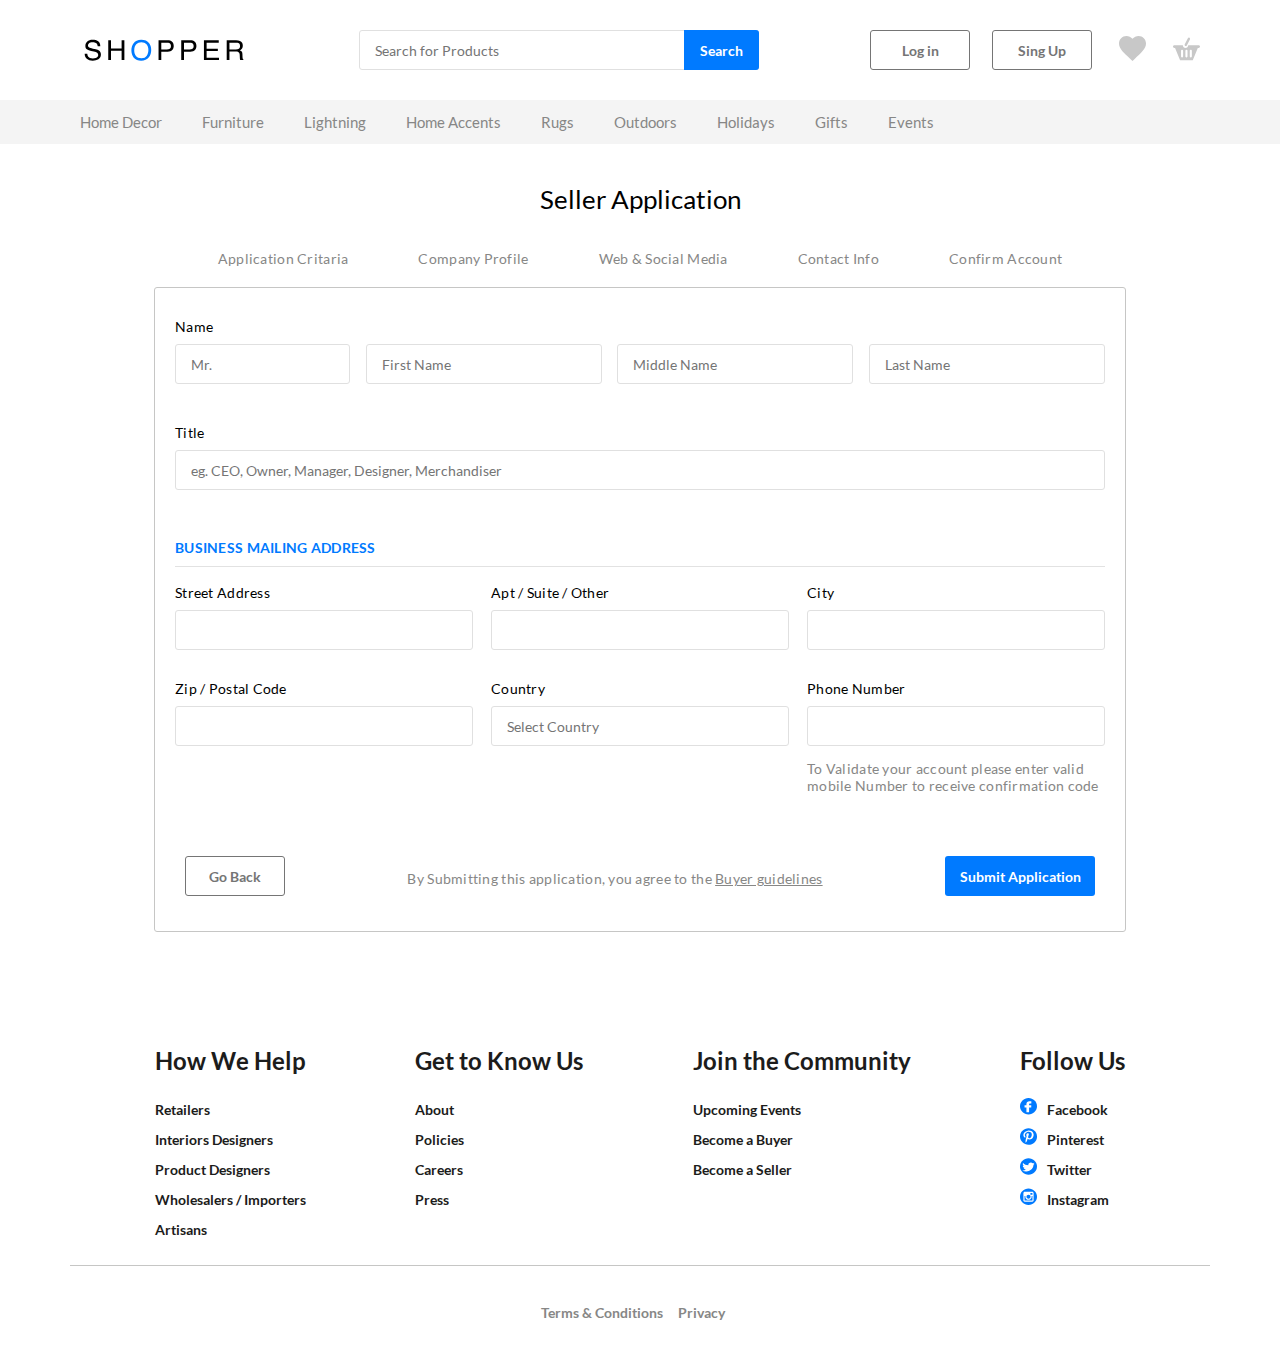
==== html3/index.html @ 13ced425 "html3" ====
<!DOCTYPE html>
<html lang="en">
<head>
  <meta charset="UTF-8">
  <meta name="viewport" content="width=device-width, initial-scale=1.0">
  <link rel="stylesheet" href="styles/normalize.css">
  <link rel="stylesheet" href="styles/style.css">
  <title>Shopper</title>
</head>
<body class="page">

  <header class="header">
    <div class="header__main">
      <img src="images/logo.svg" class="logo" alt="">
      <div class="form">
        <input class="input header__input" placeholder="Search for Products" type="search">
        <button class="button header__button button_color_blue" type="submit">Search</button>
      </div>
      <div class="login">
        <button class="button">Log in</button>
        <button class="button">Sing Up</button>
      </div>
      <div class="icons">
        <a href="" class="link"><img src="images/shortlist-icon.svg" class="header__image" alt=""></a>
        <a href="" class="link"><img src="images/Cart-icon.svg" class="header__image" alt=""></a>
      </div>
    </div>
    <nav class="header__sub">
      <a href="" class="link header__link">Home Decor</a>
      <a href="" class="link header__link">Furniture</a>
      <a href="" class="link header__link">Lightning</a>
      <a href="" class="link header__link">Home Accents</a>
      <a href="" class="link header__link">Rugs</a>
      <a href="" class="link header__link">Outdoors</a>
      <a href="" class="link header__link">Holidays</a>
      <a href="" class="link header__link">Gifts</a>
      <a href="" class="link header__link">Events</a>
    </nav>
  </header>

  <section class="content">
    <h1 class="title">Seller Application</h1>
    <nav class="menu">
      <a href="" class="link content__link">Application Critaria</a>
      <a href="" class="link content__link">Company Profile</a>
      <a href="" class="link content__link">Web & Social Media</a>
      <a href="" class="link content__link">Contact Info</a>
      <a href="" class="link content__link">Confirm Account</a>
    </nav>
    <div class="base">
      <p class="label">Name</p>
      <div class="name__form">
        <input type="text" class="input base__input" placeholder="Mr.">
        <input type="text" class="input base__input input_value_name" placeholder="First Name">
        <input type="text" class="input base__input input_value_name" placeholder="Middle Name">
        <input type="text" class="input base__input input_value_name" placeholder="Last Name">
      </div>
      <p class="label">Title</p>
      <input class="input base__input input_value_title" placeholder="eg. CEO, Owner, Manager, Designer, Merchandiser">
      <h2 class="base__subtitle">Business mailing address</h2>
      <div class="line"></div>
      <div class="contacts">
        <div class="contacts__form">
          <p class="label">Street Address</p>
          <input id="bla" type="text" class="input input_value_contact">
        </div>
        <div class="contacts__form">
          <p class="label">Apt / Suite / Other</p>
          <input type="text" class="input input_value_contact">
        </div>
        <div class="contacts__form">
          <p class="label">City</p>
          <input type="text" class="input input_value_contact">
        </div>
        <div class="contacts__form">
          <p class="label">Zip / Postal Code</p>
          <input type="number" class="input input_value_contact">
        </div>
        <div class="contacts__form">
          <p class="label">Country</p>
          <input type="text" class="input input_value_contact" placeholder="Select Country">
        </div>
        <div class="contacts__form">
          <p class="label">Phone Number</p>
          <input type="tel" class="input input_value_contact">
          <p class="comment">To Validate your account please enter valid mobile Number to receive confirmation code</p>
        </div>
      </div>
      <div class="base__bottom">
        <button class="button">Go Back</button>
        <p class="comment">By Submitting this application, you agree to the <a href="" class="link base__link">Buyer guidelines</a></p>
        <button class="button button__submit button_color_blue">Submit Application</button>
      </div>
    </div>
  </section>

  <footer class="footer">
    <div class="footer__container">
      <div class="navigation">
        <h2 class="footer__sibtitle">How We Help</h2>
        <ul class="clear-ul footer__links">
          <li class="clear-li"><a href="" class="link footer__link">Retailers</a></li>
          <li class="clear-li"><a href="" class="link footer__link">Interiors Designers</a></li>
          <li class="clear-li"><a href="" class="link footer__link">Product Designers</a></li>
          <li class="clear-li"><a href="" class="link footer__link">Wholesalers / Importers</a></li>
          <li class="clear-li"><a href="" class="link footer__link">Artisans</a></li>
        </ul>
      </div>
      <div class="navigation">
        <h2 class="footer__sibtitle">Get to Know Us</h2>
        <ul class="clear-ul footer__links">
          <li class="clear-li"><a href="" class="link footer__link">About</a></li>
          <li class="clear-li"><a href="" class="link footer__link">Policies</a></li>
          <li class="clear-li"><a href="" class="link footer__link">Careers</a></li>
          <li class="clear-li"><a href="" class="link footer__link">Press</a></li>
        </ul>
      </div>
      <div class="navigation">
        <h2 class="subtitle footer__sibtitle">Join the Community</h2>
        <ul class="clear-ul footer__links">
          <li class="clear-li"><a href="" class="link footer__link">Upcoming Events</a></li>
          <li class="clear-li"><a href="" class="link footer__link">Become a Buyer</a></li>
          <li class="clear-li"><a href="" class="link footer__link">Become a Seller</a></li>
        </ul>
      </div>
      <div class="navigation">
        <h2 class="subtitle footer__sibtitle">Follow Us</h2>
        <ul class="clear-ul footer__links">
          <li class="clear-li"><a href="" class="link footer__link"><img src="images/facebook.svg" class="footer__image" alt="">Facebook</a></li>
          <li class="clear-li"><a href="" class="link footer__link"><img src="images/pinterest.svg" class="footer__image" alt="">Pinterest</a></li>
          <li class="clear-li"><a href="" class="link footer__link"><img src="images/twitter.svg" class="footer__image" alt="">Twitter</a></li>
          <li class="clear-li"><a href="" class="link footer__link"><img src="images/instagram.svg" class="footer__image" alt="">Instagram</a></li>
        </ul>
      </div>
    </div>
    <div class="line footer__line"></div>
    <div class="footer__sub">
      <p class="footer__text">Terms & Conditions</p>
      <p class="footer__text">Privacy</p>
    </div>
  </footer>

</body>
</html>
---- html3/styles/style.css ----
@font-face {
  src: url("../fonts/Lato/Lato-Regular.ttf") format("truetype");
  font-family: Lato;
  font-weight: normal;
}

@font-face {
  src: url("../fonts/Lato/Lato-Bold.ttf") format("truetype");
  font-family: Lato;
  font-weight: bold;
}

@font-face {
  src: url("../fonts/Lato/Lato-Light.ttf.ttf") format("truetype");
  font-family: Lato;
  font-weight: 600;
}

@font-face {
  src: url("../fonts/Roboto/Roboto-Regular.ttf") format("truetype");
  font-family: Roboto;
  font-weight: normal;
}

@font-face {
  src: url("../fonts/Roboto/Roboto-Bold.ttf.ttf") format("truetype");
  font-family: Roboto;
  font-weight: bold;
}

.clear-li {
  list-style-type: none;
}

.clear-ul {
  padding-left: 0;
  margin: 0;
}

.link {
  text-decoration: none;
  color: #878786;
}

.link:hover {
  color: #007AFF;
}

.form {
  position: relative;
  width: 400px;
  margin: 0 auto;
}

.input {
  box-sizing: border-box;
  height: 40px;
  font-family: Lato;
  font-style: normal;
  font-weight: normal;
  font-size: 14px;
  line-height: 17px;
  padding-left: 15px;
  outline: none;
  background: #fff;
  border: 1px solid #E0E0E0;
  border-radius: 3px;
}

.button {
  box-sizing: border-box;
  color: #757575;
  margin: 0;
  height: 40px;
  border: 1px solid #757575;
  border-radius: 3px;
  font-style: normal;
  font-weight: bold;
  font-size: 14px;
  line-height: 17px;
  background-color: #fff;
  cursor: pointer;
  width: 100px;
}

.button_color_blue {
  background-color: #007AFF;
  border: none;
  color: #fff;
}

.label {
  font-family: Lato;
  font-style: normal;
  font-weight: normal;
  font-size: 14.004px;
  line-height: 17px;
  letter-spacing: 0.28008px;
  margin: 0 0 9px 0;
}

.base__link {
  text-decoration: underline;
}

.base__link:hover {
  color: #878786;
}

.page {
  margin: 0 auto;
  font-family: 'Lato', 'Roboto', Arial, sans-serif;
  display: flex;
  flex-direction: column;
  align-items: center;
}

.header {
  width: 100%;
  display: flex;
  flex-direction: column;
}

.header__main {
  display: flex;
  align-items: center;
  justify-content: space-between;
  padding: 30px 80px;
}

.logo {
  width: 168px;
  height: 22.7px;
}

.search {
  display: flex;
  justify-content: center;
  width: 400px;
  height: 43px;
}

.header__input {
  width: 100%;
}

.header__button {
  width: 75px;
  position: absolute;
  top: 0;
  right: 0px;
  border-radius: 0 3px 3px 0;
}

.login {
  display: flex;
  justify-content: space-between;
  width: 222px;
}

.icons {
  width: 81px;
  display: flex;
  justify-content: space-between;
  margin-left: 27px;
}

.header__image {
  width: 27px;
  height: 27px;
}

.header__sub {
  background-color: #F4F4F4;
  padding: 13px 80px;
  display: flex;
  justify-content: flex-start;
}

.header__link {
  color: #878786;
  margin-right: 40px;
  font-family: Lato;
  font-style: normal;
  font-weight: normal;
  font-size: 15px;
  line-height: 18px;
}

.content {
  box-sizing: border-box;
  width: 970px;
  display: flex;
  flex-direction: column;
  align-items: center;
  align-self: center;
  padding-top: 40px;
  padding-bottom: 64px;
}

.base {
  border: 1px solid #C6C6C5;
  border-radius: 3px;
  padding: 30px 20px;
  box-sizing: border-box;
}

.title {
  margin: 0;
  font-family: Lato;
  font-style: normal;
  font-weight: normal;
  font-size: 26px;
  line-height: 31px;
  text-align: center;
}

.menu {
  display: flex;
  justify-content: space-between;
  margin-top: 35px;
  margin-bottom: 20px;
}

.content__link {
  font-family: Lato;
  font-style: normal;
  font-weight: normal;
  font-size: 14.004px;
  line-height: 17px;
  text-align: center;
  letter-spacing: 0.28008px;
  margin-right: 70px;
}

.content__link:last-of-type {
  margin-right: 0;
}

.name__form {
  display: flex;
  justify-content: space-between;
  margin-bottom: 40px;
}

.input_value_name {
  width: 236px;
}

.input_value_title {
  width: 100%;
  color: #9B9B9A;
}

.base__subtitle {
  text-transform: uppercase;
  font-family: Lato;
  font-style: bold;
  font-size: 14.004px;
  line-height: 17px;
  color: #007AFF;
  letter-spacing: 0.28008px;
  margin: 49px 0 10px 0;
}

.line {
  width: 100%;
  height: 1px;
  background: #C6C6C5;
  mix-blend-mode: normal;
  opacity: 0.5;
}

.contacts {
  box-sizing: border-box;
  padding-top: 17px;
  padding-bottom: 24px;
  width: 100%;
  display: grid;
  grid-template-columns: 1fr 1fr 1fr;
  grid-column-gap: 18px;
  grid-row-gap: 30px;
}

.input_value_contact {
  width: 298px;
}

.comment {
  font-family: Lato;
  font-style: normal;
  font-weight: normal;
  font-size: 14.004px;
  line-height: 17px;
  letter-spacing: 0.28008px;
  color: #878786;
}

.base__bottom {
  box-sizing: border-box;
  display: flex;
  justify-content: space-between;
  padding: 24px 10px 0 10px;
}

.button__submit {
  width: 150px;
}

.footer {
  display: flex;
  width: 100%;
  flex-direction: column;
  align-items: center;
}

.footer__container {
  display: flex;
  align-items: flex-start;
  justify-content: space-between;
  width: 970px;
  margin-top: 50px;
  margin-bottom: 20px;
}

.footer__sibtitle {
  margin: 0;
  font-family: Lato;
  font-style: normal;
  font-weight: bold;
  font-size: 24px;
  line-height: 29px;
  color: #1C1C1B;
}

.footer__links {
  margin-top: 20px;
  display: flex;
  flex-direction: column;
}

.footer__link {
  margin-bottom: 20px;
  color: #1C1C1B;
  font-family: Lato;
  font-style: normal;
  font-weight: bold;
  font-size: 14px;
  line-height: 30px;
}

.footer__image {
  width: 17px;
  height: 17px;
  margin-right: 10px;
}

.footer__link:hover {
  color: #1C1C1B;
}

.footer__line {
  width: 89%;
  opacity: 1;
}

.footer__sub {
  display: flex;
  box-sizing: border-box;
  padding: 20px 0;
}

.footer__text {
  font-family: Lato;
  font-style: normal;
  font-weight: bold;
  font-size: 14px;
  line-height: 25px;
  color: #878786;
  margin-right: 15px;
}
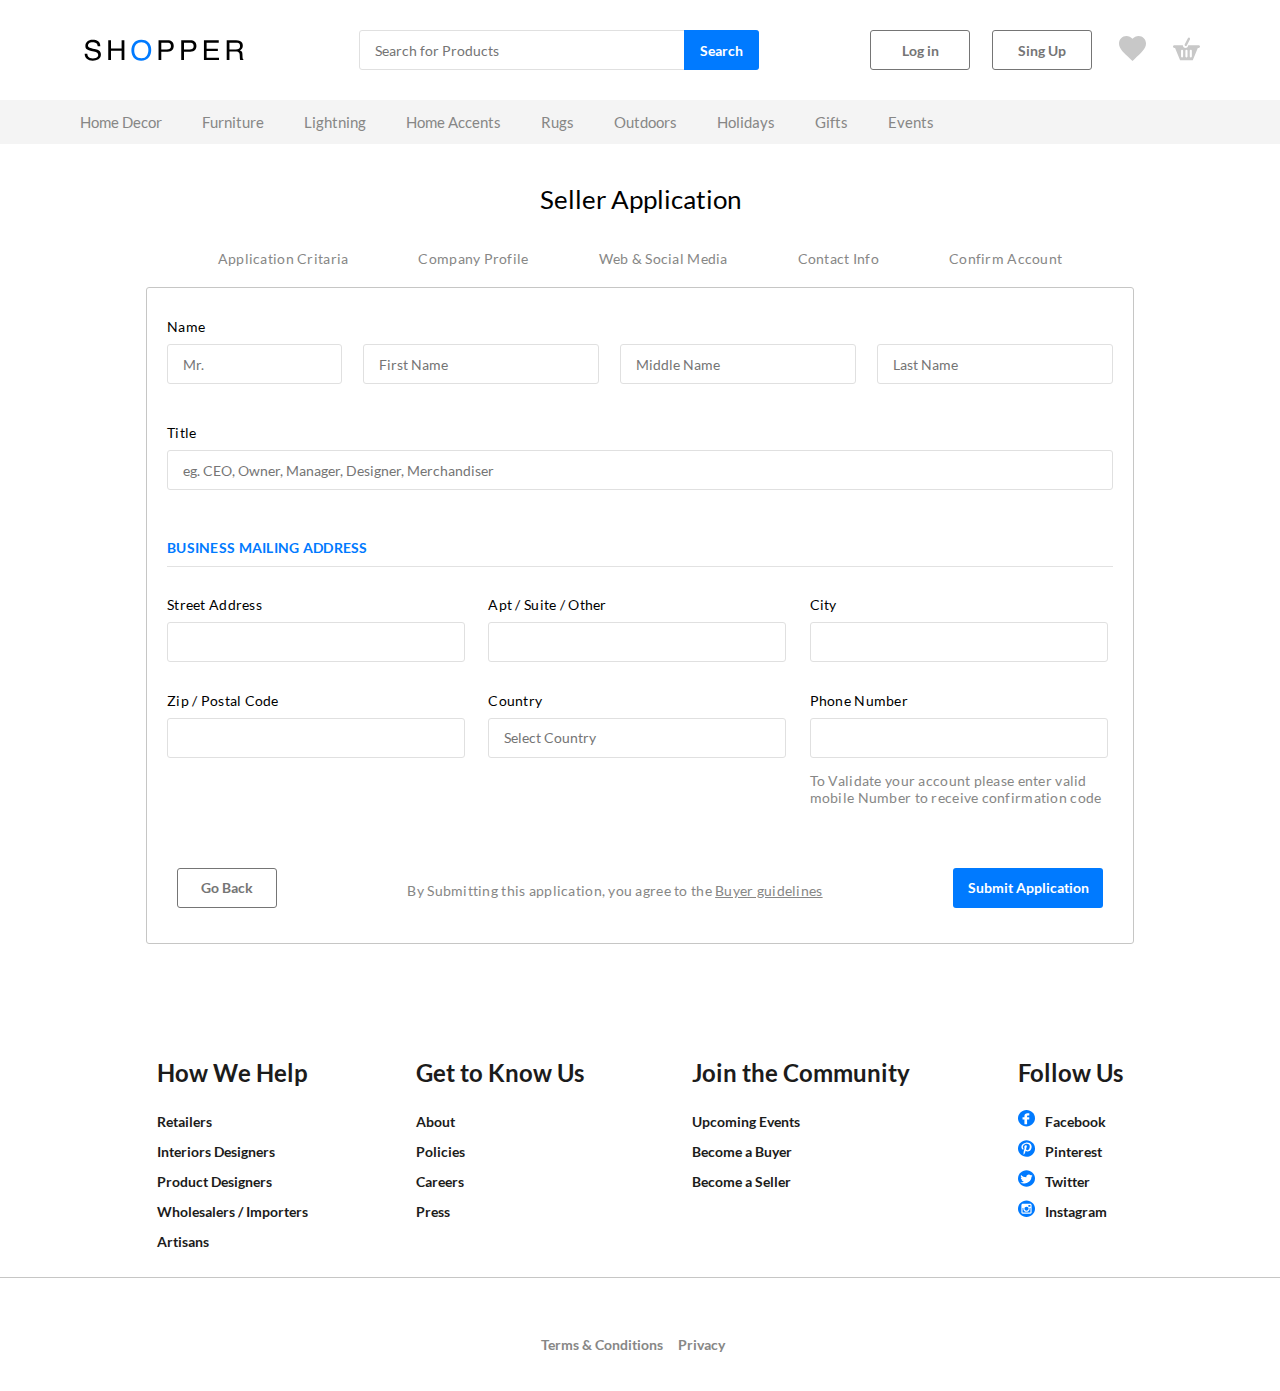
==== commit 7df3f9b1: "html3" ====
--- a/html3/index.html
+++ b/html3/index.html
@@ -12,10 +12,10 @@
   <header class="header">
     <div class="header__main">
       <img src="images/logo.svg" class="logo" alt="">
-      <div class="form">
+      <form class="header__form">
         <input class="input header__input" placeholder="Search for Products" type="search">
         <button class="button header__button button_color_blue" type="submit">Search</button>
-      </div>
+      </form>
       <div class="login">
         <button class="button">Log in</button>
         <button class="button">Sing Up</button>
@@ -47,22 +47,23 @@
       <a href="" class="link content__link">Contact Info</a>
       <a href="" class="link content__link">Confirm Account</a>
     </nav>
-    <div class="base">
-      <p class="label">Name</p>
+    <form class="content-form">
       <div class="name__form">
-        <input type="text" class="input base__input" placeholder="Mr.">
-        <input type="text" class="input base__input input_value_name" placeholder="First Name">
-        <input type="text" class="input base__input input_value_name" placeholder="Middle Name">
-        <input type="text" class="input base__input input_value_name" placeholder="Last Name">
+        <p class="label">Name</p>
+        <input type="text" class="input content-form__input" placeholder="Mr.">
+        <input type="text" class="input content-form__input input_value_name" placeholder="First Name">
+        <input type="text" class="input content-form__input input_value_name" placeholder="Middle Name">
+        <input type="text" class="input content-form__input input_value_name" placeholder="Last Name">
       </div>
-      <p class="label">Title</p>
-      <input class="input base__input input_value_title" placeholder="eg. CEO, Owner, Manager, Designer, Merchandiser">
-      <h2 class="base__subtitle">Business mailing address</h2>
-      <div class="line"></div>
+      <div class="title__form">
+        <p class="label">Title</p>
+        <input class="input content-form__input input_value_title" placeholder="eg. CEO, Owner, Manager, Designer, Merchandiser">
+      </div>
+      <h2 class="content-form__subtitle">Business mailing address</h2>
       <div class="contacts">
         <div class="contacts__form">
           <p class="label">Street Address</p>
-          <input id="bla" type="text" class="input input_value_contact">
+          <input type="text" class="input input_value_contact">
         </div>
         <div class="contacts__form">
           <p class="label">Apt / Suite / Other</p>
@@ -87,12 +88,12 @@
 mobile Number to receive confirmation code</p>
         </div>
       </div>
-      <div class="base__bottom">
+      <div class="content-form__bottom">
         <button class="button">Go Back</button>
-        <p class="comment">By Submitting this application, you agree to the <a href="" class="link base__link">Buyer guidelines</a></p>
+        <p class="comment">By Submitting this application, you agree to the <a href="" class="link content-form__link">Buyer guidelines</a></p>
         <button class="button button__submit button_color_blue">Submit Application</button>
       </div>
-    </div>
+    </form>
   </section>
 
   <footer class="footer">
--- a/html3/styles/style.css
+++ b/html3/styles/style.css
@@ -46,7 +46,11 @@
   color: #007AFF;
 }
 
-.form {
+.page {
+  font-family: 'Lato', 'Roboto', Arial, sans-serif;
+}
+
+.header__form {
   position: relative;
   width: 400px;
   margin: 0 auto;
@@ -55,7 +59,6 @@
 .input {
   box-sizing: border-box;
   height: 40px;
-  font-family: Lato;
   font-style: normal;
   font-weight: normal;
   font-size: 14px;
@@ -90,7 +93,6 @@
 }
 
 .label {
-  font-family: Lato;
   font-style: normal;
   font-weight: normal;
   font-size: 14.004px;
@@ -99,20 +101,12 @@
   margin: 0 0 9px 0;
 }
 
-.base__link {
+.content-form__link {
   text-decoration: underline;
 }
 
-.base__link:hover {
-  color: #878786;
-}
-
-.page {
-  margin: 0 auto;
-  font-family: 'Lato', 'Roboto', Arial, sans-serif;
-  display: flex;
-  flex-direction: column;
-  align-items: center;
+.content-form__link:hover {
+  color: #878786;
 }
 
 .header {
@@ -180,16 +174,20 @@
 .header__link {
   color: #878786;
   margin-right: 40px;
-  font-family: Lato;
   font-style: normal;
   font-weight: normal;
   font-size: 15px;
   line-height: 18px;
 }
 
+.header__link:last-of-type {
+  margin: 0;
+}
+
 .content {
   box-sizing: border-box;
   width: 970px;
+  margin: 0 auto;
   display: flex;
   flex-direction: column;
   align-items: center;
@@ -198,7 +196,7 @@
   padding-bottom: 64px;
 }
 
-.base {
+.content-form {
   border: 1px solid #C6C6C5;
   border-radius: 3px;
   padding: 30px 20px;
@@ -207,7 +205,6 @@
 
 .title {
   margin: 0;
-  font-family: Lato;
   font-style: normal;
   font-weight: normal;
   font-size: 26px;
@@ -223,7 +220,6 @@
 }
 
 .content__link {
-  font-family: Lato;
   font-style: normal;
   font-weight: normal;
   font-size: 14.004px;
@@ -238,9 +234,15 @@
 }
 
 .name__form {
-  display: flex;
-  justify-content: space-between;
+  display: grid;
+  grid-template-columns: repeat(4, 1fr);
+  column-gap: 21px;
   margin-bottom: 40px;
+}
+
+.name__form >.label {
+  grid-column-start: 1;
+  grid-column-end: 5;
 }
 
 .input_value_name {
@@ -252,23 +254,17 @@
   color: #9B9B9A;
 }
 
-.base__subtitle {
+.content-form__subtitle {
+  width: 100%;
+  border-bottom: 1px solid rgba(198,198,197,0.5);
   text-transform: uppercase;
-  font-family: Lato;
   font-style: bold;
   font-size: 14.004px;
   line-height: 17px;
   color: #007AFF;
   letter-spacing: 0.28008px;
-  margin: 49px 0 10px 0;
-}
-
-.line {
-  width: 100%;
-  height: 1px;
-  background: #C6C6C5;
-  mix-blend-mode: normal;
-  opacity: 0.5;
+  padding-bottom: 10px;
+  margin-top: 49px;
 }
 
 .contacts {
@@ -287,7 +283,6 @@
 }
 
 .comment {
-  font-family: Lato;
   font-style: normal;
   font-weight: normal;
   font-size: 14.004px;
@@ -296,7 +291,7 @@
   color: #878786;
 }
 
-.base__bottom {
+.content-form__bottom {
   box-sizing: border-box;
   display: flex;
   justify-content: space-between;
@@ -318,14 +313,21 @@
   display: flex;
   align-items: flex-start;
   justify-content: space-between;
-  width: 970px;
+  width: 1281px;
+  box-sizing: border-box;
+  padding: 0 157px 20px 157px;
   margin-top: 50px;
   margin-bottom: 20px;
+  border-bottom: 1px solid #C6C6C5;
+}
+
+.footer__line {
+  width: 89%;
+  opacity: 1;
 }
 
 .footer__sibtitle {
   margin: 0;
-  font-family: Lato;
   font-style: normal;
   font-weight: bold;
   font-size: 24px;
@@ -342,7 +344,6 @@
 .footer__link {
   margin-bottom: 20px;
   color: #1C1C1B;
-  font-family: Lato;
   font-style: normal;
   font-weight: bold;
   font-size: 14px;
@@ -359,11 +360,6 @@
   color: #1C1C1B;
 }
 
-.footer__line {
-  width: 89%;
-  opacity: 1;
-}
-
 .footer__sub {
   display: flex;
   box-sizing: border-box;
@@ -371,7 +367,6 @@
 }
 
 .footer__text {
-  font-family: Lato;
   font-style: normal;
   font-weight: bold;
   font-size: 14px;
